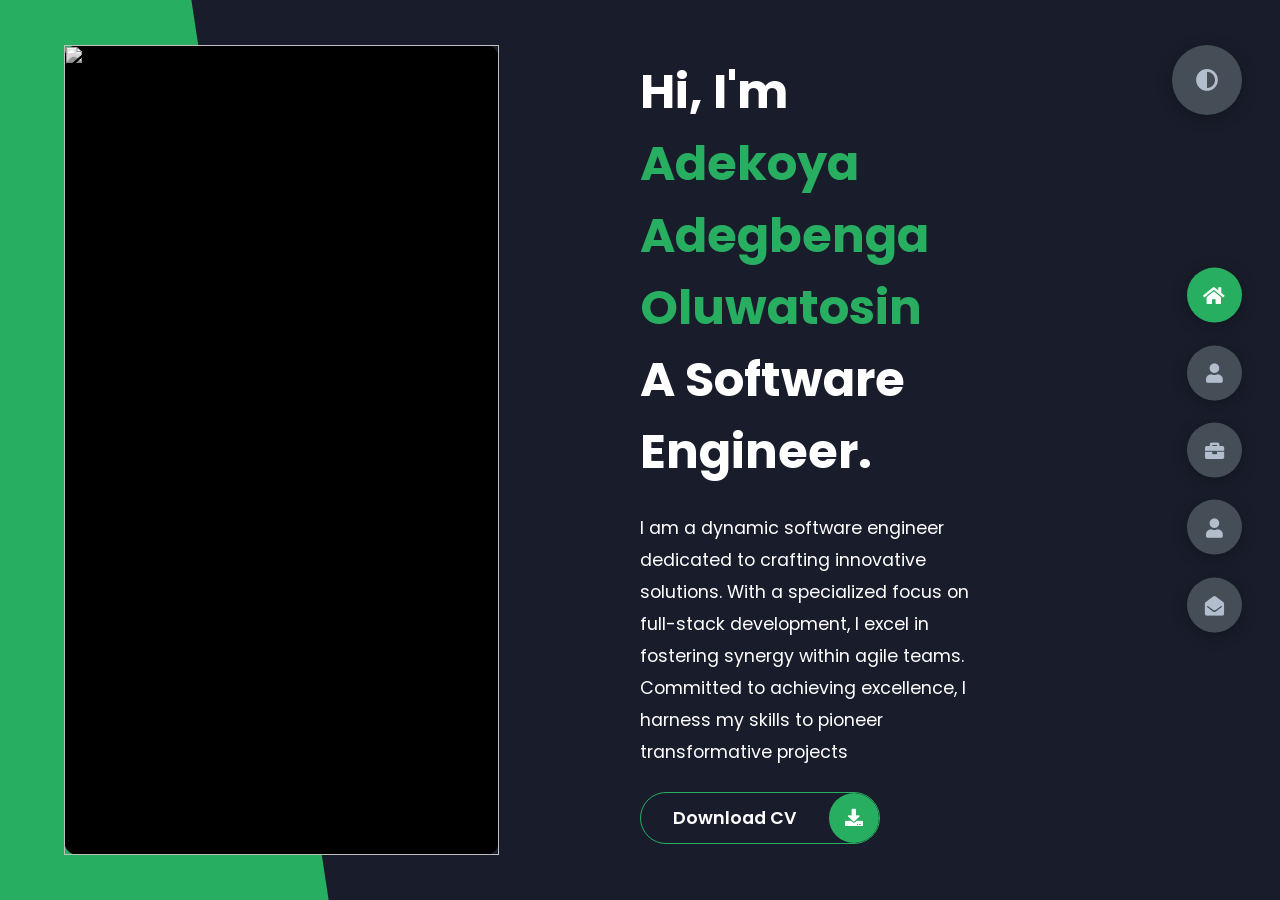
==== myportfolio/folio.html @ 49945e59 "done" ====
<!DOCTYPE html>
<html lang="en">
<head>
    <meta charset="UTF-8">
    <meta http-equiv="X-UA-Compatible" content="IE=edge">
    <meta name="viewport" content="width=device-width, initial-scale=1.0">
    <title>Portfolio</title>
    <link rel="stylesheet" href="folio.css">
    <link rel="preconnect" href="https://fonts.googleapis.com">
    <link rel="preconnect" href="https://fonts.gstatic.com" crossorigin>
    <link rel="stylesheet" href="https://cdnjs.cloudflare.com/ajax/libs/font-awesome/5.15.4/css/all.min.css" integrity="sha512-1ycn6IcaQQ40/MKBW2W4Rhis/DbILU74C1vSrLJxCq57o941Ym01SwNsOMqvEBFlcgUa6xLiPY/NS5R+E6ztJQ==" crossorigin="anonymous" referrerpolicy="no-referrer" />
    <link href="https://fonts.googleapis.com/css2?family=Poppins:wght@400;500;600;700;800&display=swap" rel="stylesheet">
</head>
<body class="main-content">
    <header class="container header active" id="home">
        <div class="header-content">
            <div class="left-header">
                <div class="h-shape"></div>
                <div class="image">
                    <img src="/asset/Saint.pic.jpg" alt="">
                </div>
            </div>
            <div class="right-header">
                <h2 class="name">
                    Hi, I'm <span>Adekoya Adegbenga Oluwatosin</span><br>
                    A Software Engineer.
                </h2>
                <p>
                I am a dynamic software engineer dedicated to crafting innovative solutions. With a specialized focus on full-stack development, I excel in fostering synergy within agile teams. Committed to achieving excellence, I harness my skills to pioneer transformative projects
                </p>
                <div class="btn-con">
                    <a href="" class="main-btn">
                        <span class="btn-text">Download CV</span>
                        <span class="btn-icon"><i class="fas fa-download"></i></span>
                    </a>
                </div>
            </div>
        </div>
    </header>
    <main>
        <section class="container about" id="about">
            <div class="main-title">
                <h2>My <span>Bio</span><span class="bg-text">my stats</span></h2>
            </div>
            <div class="about-container">
                <div class="left-about">
                    <!-- <h4>Elevator pitch</h4> -->
                    <p>
                        Adekoya Adegbenga Oluwatosin is a dedicated software developer with a current role at Codeweb Solutions, where he also serves as a tutor at Codeweb Academy, a division of Codeweb Solutions. His passion for creating innovative software solutions drives him to excel in his profession. As a software engineer, Ali-Adebambo aspires to become one of the most sought-after developers in the industry. His ultimate goal is to develop an application that will significantly enhance the lives of countless individuals. Throughout his career, Ali-Adebambo has achieved impressive milestones, demonstrating his expertise and commitment to excellence in software development. With a bright future ahead, he continues to make strides in his journey, impacting the world of technology and beyond
                    </p>
                </div>
                <div class="right-about">
                    <div class="about-item">
                        <div class="abt-text">
                            <p class="large-text">8+</p>
                            <p class="small-text">Projects <br /> Completed</p>
                        </div>
                    </div>
                    <div class="about-item">
                        <div class="abt-text">
                            <p class="large-text">2 years+</p>
                            <p class="small-text"> <br />of experience</p>
                        </div>
                    </div>
                    <div class="about-item">
                        <div class="abt-text">
                            <p class="large-text">20+</p>
                            <p class="small-text">Happy <br /> Clients</p>
                        </div>
                    </div>
                    <div class="about-item">
                        <div class="abt-text">
                            <p class="large-text">200+</p>
                            <p class="small-text">Customer <br /> reviews</p>
                        </div>
                    </div>
                </div>
            </div>
            <div class="about-stats">
                <h4 class="stat-title">My Skills</h4>
                <div class="progress-bars">
                    <div class="progress-bar">
                        <p class="prog-title">html5</p>
                        <div class="progress-con">
                            <p class="prog-text">100%</p>
                            <div class="progress">
                                <span class="html"></span>
                            </div>
                        </div>
                    </div>
                    <div class="progress-bar">
                        <p class="prog-title">CSS3</p>
                        <div class="progress-con">
                            <p class="prog-text">90%</p>
                            <div class="progress">
                                <span class="css"></span>
                            </div>
                        </div>
                    </div>
                    <div class="progress-bar">
                        <p class="prog-title">javascript</p>
                        <div class="progress-con">
                            <p class="prog-text">80%</p>
                            <div class="progress">
                                <span class="js"></span>
                            </div>
                        </div>
                    </div>
                    <!-- <div class="progress-bar">
                        <p class="prog-title">javascript</p>
                        <div class="progress-con">
                            <p class="prog-text">80%</p>
                            <div class="progress">
                                <span class="js"></span>
                            </div>
                        </div>
                    </div>
                    <div class="progress-bar">
                        <p class="prog-title">PHP</p>
                        <div class="progress-con">
                            <p class="prog-text">80%</p>
                            <div class="progress">
                                <span class="php"></span>
                            </div>
                        </div>
                    </div>
                    <div class="progress-bar">
                        <p class="prog-title">NodeJS</p>
                        <div class="progress-con">
                            <p class="prog-text">87%</p>
                            <div class="progress">
                                <span class="node"></span>
                            </div>
                        </div>
                    </div>
                    <div class="progress-bar">
                        <p class="prog-title">C#</p>
                        <div class="progress-con">
                            <p class="prog-text">80%</p>
                            <div class="progress">
                                <span class="c"></span>
                            </div>
                        </div>
                    </div> -->
                    <div class="progress-bar">
                        <p class="prog-title">Tailwind Css</p>
                        <div class="progress-con">
                            <p class="prog-text">70%</p>
                            <div class="progress">
                                <span class="python"></span>
                            </div>
                        </div>
                    </div>
                    <div class="progress-bar">
                        <p class="prog-title">Sql</p>
                        <div class="progress-con">
                            <p class="prog-text">100%</p>
                            <div class="progress">
                                <span class="html"></span>
                            </div>
                        </div>
                    </div>
                </div>
            </div>
            <!-- <h4 class="stat-title">My Timeline</h4> -->
            <div class="timeline">
                <!-- <div class="timeline-item">
                    <div class="tl-icon">
                        <i class="fas fa-briefcase"></i>
                    </div>
                    <p class="tl-duration">2021 - present</p>
                    <h5>Web Developer<span> - Codeweb Solutions</span></h5>
                    <p>
                       I am tasked with creating innovative software solutions,and simplify complexities.
                    </p>
                </div> -->
                <!-- <div class="timeline-item">
                    <div class="tl-icon">
                        <i class="fas fa-briefcase"></i>
                    </div>
                    <p class="tl-duration">2008 - 2011</p>
                    <h5>Software Engineer<span> - Boogle, Inc.</span></h5>
                    <p>
                        Lorem ipsum dolor sit amet consectetur adipisicing elit. Saepe quasi vero fugit.
                    </p>
                </div>
                <div class="timeline-item">
                    <div class="tl-icon">
                        <i class="fas fa-briefcase"></i>
                    </div>
                    <p class="tl-duration">2016 - 2017</p>
                    <h5>C++ Programmer<span> - Slime Tech</span></h5>
                    <p>
                        Lorem ipsum dolor sit amet consectetur adipisicing elit. Saepe quasi vero fugit.
                    </p>
                </div>
                <div class="timeline-item">
                    <div class="tl-icon">
                        <i class="fas fa-briefcase"></i>
                    </div>
                    <p class="tl-duration">2009 - 2013</p>
                    <h5>Business Degree<span> - Sussex University</span></h5>
                    <p>
                        Lorem ipsum dolor sit amet consectetur adipisicing elit. Saepe quasi vero fugit.
                    </p>
                </div>
                <div class="timeline-item">
                    <div class="tl-icon">
                        <i class="fas fa-briefcase"></i>
                    </div>
                    <p class="tl-duration">2013 - 2016</p>
                    <h5>Computer Science Degree<span> - Brookes University</span></h5>
                    <p>
                        Lorem ipsum dolor sit amet consectetur adipisicing elit. Saepe quasi vero fugit.
                    </p>
                </div>
                <div class="timeline-item">
                    <div class="tl-icon">
                        <i class="fas fa-briefcase"></i>
                    </div>
                    <p class="tl-duration">2017 - present</p>
                    <h5>3d Animation<span> - Brighton University</span></h5>
                    <p>
                        Lorem ipsum dolor sit amet consectetur adipisicing elit. Saepe quasi vero fugit.
                    </p>
                </div> -->
            </div>
        </section>
        <section class="container" id="portfolio">
            <div class="main-title">
                <h2>My <span>Portfolio</span><span class="bg-text">My Work</span></h2>
            </div>
            <p class="port-text">
                Here is some of my work that I've done in various programming languages.
            </p>
            <div class="portfolios">
                <div class="portfolio-item">
                    <div class="image">
                        <img src="img/C.png" alt="">
                    </div>
                    <h2>A C# .net project</h2>
                    <div class="hover-items">
                        <h3>Project Source</h3>
                        <div class="icons">
                            <a href="https://github.com/organism00/ZaraCakes" class="icon" target="_blank">
                                <i class="fab fa-github"></i>
                            </a>
                            <!-- <a href="#" class="icon">
                                <i class="fab fa-behance"></i>
                            </a>
                            <a href="#" class="icon">
                                <i class="fab fa-youtube"></i>
                            </a> -->
                            
                            <h2>A C# .net project</h2>
                        </div>
                    </div>
                </div>
                <div class="portfolio-item">
                    <div class="image">
                        <img src="img/php.png" alt="">
                    </div>
                    <h2>A .Net project turned into a Php version</h2>
                    <div class="hover-items">
                        <h3>Project Source</h3>
                        <div class="icons">
                            <a href="https://github.com/dabirideji/zaraTaste
                            " class="icon" target="_blank">
                                <i class="fab fa-github"></i>
                            </a>
                            <!-- <a href="#" class="icon">
                                <i class="fab fa-behance"></i>
                            </a>
                            <a href="#" class="icon">
                                <i class="fab fa-youtube"></i>
                            </a> -->
                            <h2>A .Net project turned into a Php version</h2>
                        </div>
                    </div>
                </div>
            
        </section>


        <section class="container" id="blogs">
            <div class="blogs-content">
                <div class="main-title">
                    <h2>About <span>Me</span><span class="bg-text"></span></h2>
                </div>
                <div class="blogs">
                    <div class="blog">
                        <div class="blog-text">
                            <h4>
                                Hello, Adekoya Adegbenga Oluwatosin, a results-driven software engineer with a passion for building cutting-edge solutions. My expertise lies in full-stack development,With a comprehensive skill set spanning HTML, CSS, JavaScript, SQL, PHP, Node.js, React, and Tailwind CSS, I offer a holistic approach to modern development,
                                and I thrive in collaborative, fast-paced environments. I have 2 years of experience in web development.
                                 <br /> <br /> 
                                 My background in full-stack development is complemented by a passion for optimizing user experiences and system performance. Proficient in crafting intuitive interfaces and seamlessly integrating technologies, I strive to exceed expectations with every project.
                                 <br> <br>
                                What truly sets me apart is my unwavering dedication to staying at the forefront of industry trends. I'm not just a developer; I'm a problem-solver, a creative thinker, and a constant learner.
                                 <br /> <br>
                                 I am uniquely positioned to offer these skills and more. I am driven by a desire to simplify complexities, making your clients' and employers' lives smoother and more efficient. Let's collaborate to bring your vision to life.
                                 <br />
                                 Eager to embark on this journey together,<br>
                                 <b><h1>Adekoya Adegbenga Oluwatosin</h1></b>
                            </h4>
                            <p>
                              
                            </p>
                        </div>
                    </div>
                    
            </div>
        </section>


        <section class="container contact" id="contact">
            <div class="contact-container">
                <div class="main-title">
                    <h2>Contact <span>Me</span><span class="bg-text">Contact</span></h2>
                </div>
                <div class="contact-content-con">
                    <div class="left-contact">
                        <h4>Contact me here</h4>
                        <p>
                          
                        </p>
                        <div class="contact-info">
                            <div class="contact-item">
                                <div class="icon">
                                    <i class="fas fa-map-marker-alt"></i>
                                    <span>Location:</span>
                                </div>
                                <p>
                                    Ikorodu, Lagos,Nigeria
                                </p>
                            </div>
                            <div class="contact-item">
                                <div class="icon">
                                    <i class="fas fa-envelope"></i>
                                    <span>Email: </span>
                                </div>
                                <p>
                                    <span>adegbengaoluwatosin61@gmail.com</span>
                                </p>
                            </div>
                            
                            <div class="contact-item">
                                <div class="icon">
                                    <i class="fas fa-phone"></i>
                                    <span>Mobile Number:</span>
                                </div>
                                <p>
                                    <span>07088028356</span>
                                </p>
                            </div>
                            <div class="contact-item">
                                <div class="icon">
                                    <i class="fas fa-globe-africa"></i>
                                    <span>Languages:</span>
                                </div>
                                <p>
                                    <span> English</span>
                                </p>
                            </div>
                        </div>
                        <div class="contact-icons">
                            <div class="contact-icon">
                                
                                <a href="#" target="_blank">
                                    <i class="fab fa-twitter"></i>
                                </a>
                                <a href="https://github.com/Fiyingithub" target="_blank">
                                    <i class="fab fa-github"></i><br>
                                </a>
                                <a href="#" target="_blank">
                                    <i class="fab fa-youtube"></i>
                                </a>
                            </div>
                        </div>
                    </div>
                    <div class="right-contact">
                        <form action="" class="contact-form">
                            <div class="input-control i-c-2">
                                <input type="text" required placeholder="YOUR NAME">
                                <input type="email" required placeholder="YOUR EMAIL">
                            </div>
                            <div class="input-control">
                                <input type="text" required placeholder="ENTER SUBJECT">
                            </div>
                            <div class="input-control">
                                <textarea name="" id="" cols="15" rows="8" placeholder="Message Here..."></textarea>
                            </div>
                            <div class="submit-btn">
                                <a href="#" class="main-btn">
                                    <span class="btn-text">Download CV</span>
                                    <span class="btn-icon"><i class="fas fa-download"></i></span>
                                </a>
                            </div>
                        </form>
                    </div>
                </div>
            </div>
        </section>
    </main>

    <div class="controls">
        <div class="control active-btn" data-id="home" >
            <i class="fas fa-home"></i>
        </div>
        <div class="control" data-id="about">
            <i class="fas fa-user"></i>
        </div>
        <div class="control" data-id="portfolio">
            <i class="fas fa-briefcase"></i>
        </div>
        <div class="control" data-id="blogs">
            <i class="fas fa-user"></i>
        </div>
        <div class="control" data-id="contact">
            <i class="fas fa-envelope-open"></i>
        </div>
    </div>
    <div class="theme-btn">
        <i class="fas fa-adjust"></i>
    </div>
    <script src="app.js"></script>
</body>
</html>
---- myportfolio/folio.css ----
* {
  margin: 0;
  padding: 0;
  box-sizing: border-box;
  list-style: none;
}

:root {
  --color-primary: #191d2b;
  --color-secondary: #27AE60;
  --color-white: #FFFFFF;
  --color-black: #000;
  --color-grey0: #f8f8f8;
  --color-grey-1: #dbe1e8;
  --color-grey-2: #b2becd;
  --color-grey-3: #6c7983;
  --color-grey-4: #454e56;
  --color-grey-5: #2a2e35;
  --color-grey-6: #12181b;
  --br-sm-2: 14px;
  --box-shadow-1: 0 3px 15px rgba(0,0,0,.3);
}

.light-mode {
  --color-primary: #FFFFFF;
  --color-secondary: #27AE60;;
  --color-white: #454e56;
  --color-black: #000;
  --color-grey0: #f8f8f8;
  --color-grey-1: #6c7983;
  --color-grey-2: #6c7983;
  --color-grey-3: #6c7983;
  --color-grey-4: #454e56;
  --color-grey-5: #f8f8f8;
  --color-grey-6: #12181b;
}

body {
  background-color: var(--color-primary);
  font-family: "Poppins", sans-serif;
  font-size: 1.1rem;
  color: var(--color-white);
  transition: all 0.4s ease-in-out;
}

a {
  display: inline-block;
  text-decoration: none;
  color: inherit;
  font-family: inherit;
}

header {
  min-height: 100vh;
  color: var(--color-white);
  overflow: hidden;
  padding: 0 !important;
}

section {
  min-height: 100vh;
  width: 100%;
  position: absolute;
  left: 0;
  top: 0;
  padding: 3rem 18rem;
}

.container {
  display: none;
  transform: translateY(-100%) scale(0);
  transition: all 0.4s ease-in-out;
  background-color: var(--color-primary);
}

.active {
  display: block;
  animation: appear 1s ease-in-out;
  transform: translateY(0) scaleY(1);
}
@keyframes appear {
  0% {
    transform: translateY(-100%) scaleY(0);
  }
  100% {
    transform: translateY(0) scaleY(1);
  }
}

.controls {
  position: fixed;
  z-index: 10;
  top: 50%;
  right: 3%;
  display: flex;
  flex-direction: column;
  align-items: center;
  justify-content: center;
  transform: translateY(-50%);
}
.controls .control {
  padding: 1rem;
  cursor: pointer;
  background-color: var(--color-grey-4);
  width: 55px;
  height: 55px;
  border-radius: 50%;
  display: flex;
  justify-content: center;
  align-items: center;
  margin: 0.7rem 0;
  box-shadow: var(--box-shadow-1);
}
.controls .control i {
  font-size: 1.2rem;
  color: var(--color-grey-2);
  pointer-events: none;
}
.controls .active-btn {
  background-color: var(--color-secondary);
  transition: all 0.4s ease-in-out;
}
.controls .active-btn i {
  color: var(--color-white);
}

.theme-btn {
  top: 5%;
  right: 3%;
  width: 70px;
  height: 70px;
  border-radius: 50%;
  background-color: var(--color-grey-4);
  cursor: pointer;
  position: fixed;
  display: flex;
  justify-content: center;
  align-items: center;
  box-shadow: 0 3px 15px rgba(0, 0, 0, 0.3);
  transition: all 0.1s ease-in-out;
}
.theme-btn:active {
  transform: translateY(-3px);
}
.theme-btn i {
  font-size: 1.4rem;
  color: var(--color-grey-2);
  pointer-events: none;
}

/*---------Header-content--------*/


.header-content {
  display: grid;
  grid-template-columns: repeat(2, 1fr);
  min-height: 100vh;
}
.header-content .left-header {
  display: flex;
  align-items: center;
  position: relative;
}
.header-content .left-header .h-shape {
  transition: all 0.4s ease-in-out;
  width: 65%;
  height: 100%;
  background-color: var(--color-secondary);
  position: absolute;
  left: 0;
  top: 0;
  z-index: -1;
  clip-path: polygon(0 0, 46% 0, 79% 100%, 0% 100%);
}
.header-content .left-header .image {
  border-radius: var(--br-sm-2);
  height: 90%;
  width: 68%;
  margin-left: 4rem;
  background-color: var(--color-black);
  transition: all 0.4s ease-in-out;
}
.header-content .left-header .image img {
  width: 100%;
  height: 100%;
  object-fit: cover;
  transition: all 0.4s ease-in-out;
  filter: grayscale(100%);
}
.header-content .left-header .image img:hover {
  filter: grayscale(0);
}
.header-content .right-header {
  display: flex;
  flex-direction: column;
  justify-content: center;
  padding-right: 18rem;
}
.header-content .right-header .name {
  font-size: 3rem;
}
.header-content .right-header .name span {
  color: var(--color-secondary);
}
.header-content .right-header p {
  margin: 1.5rem 0;
  line-height: 2rem;
}

/*--------About--------*/


.about-container {
  display: grid;
  grid-template-columns: repeat(2, 1fr);
  padding-top: 3.5rem;
  padding-bottom: 5rem;
}
.about-container .right-about {
  display: grid;
  grid-template-columns: repeat(2, 1fr);
  grid-gap: 2rem;
}
.about-container .right-about .about-item {
  border: 1px solid var(--color-grey-5);
  border-radius: 5px;
  transition: all 0.4s ease-in-out;
  box-shadow: 1px 2px 15px rgba(0, 0, 0, 0.1);
}
.about-container .right-about .about-item:hover {
  cursor: default;
  transform: translateY(-5px);
  border: 1px solid var(--color-secondary);
  box-shadow: 1px 4px 15px rgba(0, 0, 0, 0.32);
}
.about-container .right-about .about-item .abt-text {
  padding: 1.5rem;
  display: flex;
  flex-direction: column;
}
.about-container .right-about .about-item .abt-text .large-text {
  font-size: 3rem;
  font-weight: 700;
  color: var(--color-secondary);
}
.about-container .right-about .about-item .abt-text .small-text {
  padding-left: 3rem;
  position: relative;
  text-transform: uppercase;
  font-size: 1.2rem;
  color: var(--color-grey-1);
  letter-spacing: 2px;
}
.about-container .right-about .about-item .abt-text .small-text::before {
  content: "";
  position: absolute;
  left: 0;
  top: 15px;
  width: 2rem;
  height: 2px;
  background-color: var(--color-grey-5);
}
.about-container .left-about {
  padding-right: 5rem;
}
.about-container .left-about p {
  line-height: 2rem;
  padding: 1rem;
  color: var(--color-grey-1);
}
.about-container .left-about h4 {
  font-size: 2rem;
  text-transform: uppercase;
}

.about-stats {
  padding-bottom: 4rem;
}
.about-stats .progress-bars {
  display: grid;
  grid-template-columns: repeat(2, 1fr);
  grid-gap: 2rem;
}
.about-stats .progress-bars .progress-bar {
  display: flex;
  flex-direction: column;
}
.about-stats .progress-bars .progress-bar .prog-title {
  text-transform: uppercase;
  font-weight: 500;
}
.about-stats .progress-bars .progress-bar .progress-con {
  display: flex;
  align-items: center;
}
.about-stats .progress-bars .progress-bar .progress-con .prog-text {
  color: var(--color-grey-2);
}
.about-stats .progress-bars .progress-bar .progress-con .progress {
  width: 100%;
  height: 0.45rem;
  background-color: var(--color-grey-4);
  margin-left: 1rem;
  position: relative;
}
.about-stats .progress-bars .progress-bar .progress-con .progress span {
  position: absolute;
  top: 0;
  left: 0;
  height: 100%;
  background-color: var(--color-secondary);
  transition: all 0.4s ease-in-out;
  width: 60%;
}
.about-stats .progress-bars .progress-bar .progress-con .progress .html {
  width: 100%;
}
.about-stats .progress-bars .progress-bar .progress-con .progress .css {
  width: 95%;
}
.about-stats .progress-bars .progress-bar .progress-con .progress .js {
  width: 80%;
}

.about-stats .progress-bars .progress-bar .progress-con .progress .node {
  width: 87%;
}
.about-stats .progress-bars .progress-bar .progress-con .progress .php {
  width: 80%;
}
.about-stats .progress-bars .progress-bar .progress-con .progress .c {
  width: 80%;
}
.stat-title {
  text-transform: uppercase;
  font-size: 1.4rem;
  text-align: center;
  padding: 3.5rem 0;
  position: relative;
}
.stat-title::before {
  content: "";
  position: absolute;
  left: 50%;
  top: 0;
  width: 40%;
  height: 1px;
  background-color: var(--color-grey-5);
  transform: translateX(-50%);
}

/*----------Timeline------------*/


.timeline {
  display: grid;
  grid-template-columns: repeat(2, 1fr);
  grid-gap: 2rem;
  padding-bottom: 3rem;
}
.timeline .timeline-item {
  position: relative;
  padding-left: 3rem;
  border-left: 1px solid var(--color-grey-5);
}
.timeline .timeline-item .tl-icon {
  position: absolute;
  left: -27px;
  top: 0;
  background-color: var(--color-secondary);
  width: 50px;
  height: 50px;
  border-radius: 50%;
  display: flex;
  align-items: center;
  justify-content: center;
}
.timeline .timeline-item .tl-icon i {
  font-size: 1.3rem;
}
.timeline .timeline-item .tl-duration {
  padding: 0.2rem 0.6rem;
  background-color: var(--color-grey-5);
  border-radius: 15px;
  display: inline-block;
  font-size: 0.8rem;
  text-transform: uppercase;
  font-weight: 500;
}
.timeline .timeline-item h5 {
  padding: 1rem 0;
  text-transform: uppercase;
  font-size: 1.3rem;
  font-weight: 600;
}
.timeline .timeline-item h5 span {
  color: var(--color-grey-2);
  font-weight: 500;
  font-size: 1.2rem;
}
.timeline .timeline-item p {
  color: var(--color-grey-2);
}

.port-text {
  padding: 2rem 0;
  text-align: center;
}

.portfolios {
  display: grid;
  grid-template-columns: repeat(3, 1fr);
  grid-gap: 2rem;
  margin-top: 3rem;
}
.portfolios .portfolio-item {
  position: relative;
  border-radius: 15px;
}
.portfolios .portfolio-item img {
  width: 100%;
  height: 300px;
  object-fit: cover;
  border-radius: 15px;
}
.portfolios .portfolio-item .hover-items {
  width: 100%;
  height: 100%;
  background-color: var(--color-secondary);
  position: absolute;
  left: 0;
  top: 0;
  border-radius: 15px;
  display: flex;
  justify-content: center;
  align-items: center;
  flex-direction: column;
  opacity: 0;
  transform: scale(0);
  transition: all 0.4s ease-in-out;
}
.portfolios .portfolio-item .hover-items h3 {
  font-size: 1.5rem;
  color: var(--color-white);
  margin-bottom: 1.5rem;
}
.portfolios .portfolio-item .hover-items .icons {
  display: flex;
  justify-content: center;
  align-items: center;
}
.portfolios .portfolio-item .hover-items .icons .icon {
  background-color: var(--color-primary);
  border-radius: 50%;
  width: 50px;
  height: 50px;
  display: flex;
  align-items: center;
  justify-content: center;
  margin: 0 1rem;
  cursor: pointer;
  transition: all 0.4s ease-in-out;
}
.portfolios .portfolio-item .hover-items .icons .icon i {
  font-size: 1.5rem;
  color: var(--color-white);
  margin: 0 1rem;
}
.portfolios .portfolio-item .hover-items .icons .icon:hover {
  background-color: var(--color-white);
}
.portfolios .portfolio-item .hover-items .icons .icon:hover i {
  color: var(--color-primary);
}

.portfolio-item:hover .hover-items {
  opacity: 1;
  transform: scale(1);
}

.blogs {
  display: grid;
  grid-template-columns: repeat(3, 1fr);
  grid-gap: 2rem;
  margin-top: 3rem;
}
.blogs .blog {
  position: relative;
  background-color: var(--color-grey-5);
  border-radius: 5px;
  box-shadow: 1px 1px 20px rgba(0, 0, 0, 0.1);
  transition: all 0.4s ease-in-out;
}
.blogs .blog:hover {
  box-shadow: 1px 1px 20px rgba(0, 0, 0, 0.3);
  transform: translateY(-5px);
  transition: all 0.4s ease-in-out;
}
.blogs .blog:hover img {
  filter: grayscale(0);
  transform: scale(1.1);
  box-shadow: 0px 4px 15px rgba(0, 0, 0, 0.8);
}
.blogs .blog video {
  width: 100%;
  height: 400px;
  object-fit: cover;
  border-top-left-radius: 5px;
  border-top-right-radius: 5px;
  /* filter: grayscale(100%); */
  transition: all 0.4s ease-in-out;
}
.blogs .blog .blog-text {
  margin-top: -7px;
  padding: 1.1rem;
  border-top: 8px solid var(--color-secondary);
}
.blogs .blog .blog-text h4 {
  font-size: 1.5rem;
  margin-bottom: 0.7rem;
  transition: all 0.4s ease-in-out;
  cursor: pointer;
}
.blogs .blog .blog-text h4:hover {
  color: var(--color-secondary);
}
.blogs .blog .blog-text p {
  color: var(--color-grey-2);
  line-height: 2rem;
  padding-bottom: 1rem;
}

.contact-content-con {
  display: flex;
  padding-top: 3.5rem;
}
.contact-content-con .left-contact {
  flex: 2;
}
.contact-content-con .left-contact h4 {
  margin-top: 1rem;
  font-size: 2rem;
  text-transform: uppercase;
}
.contact-content-con .left-contact p {
  margin: 1rem 0;
  line-height: 2rem;
}
.contact-content-con .left-contact .contact-info .contact-item {
  display: flex;
  align-items: center;
  justify-content: space-between;
}
.contact-content-con .left-contact .contact-info .contact-item p {
  margin: 0.3rem 0 !important;
  padding: 0 !important;
}
.contact-content-con .left-contact .contact-info .contact-item .icon {
  display: grid;
  grid-template-columns: 40px 1fr;
}
.contact-content-con .left-contact .contact-info .contact-item .icon i {
  display: flex;
  align-items: center;
  font-size: 1.3rem;
}
.contact-content-con .left-contact .contact-icon {
  display: flex;
  margin-top: 2rem;
}
.contact-content-con .left-contact .contact-icon a {
  display: flex;
  align-items: center;
  color: var(--color-white);
  background-color: var(--color-grey-5);
  cursor: pointer;
  justify-content: center;
  width: 50px;
  height: 50px;
  border-radius: 50%;
  margin: 0 0.4rem;
  transition: all 0.4s ease-in-out;
}
.contact-content-con .left-contact .contact-icon a:hover {
  background-color: var(--color-secondary);
}
.contact-content-con .left-contact .contact-icon a:hover i {
  color: var(--color-primary);
}
.contact-content-con .left-contact .contact-icon a i {
  display: flex;
  align-items: center;
  justify-content: center;
  font-size: 1.3rem;
}
.contact-content-con .right-contact {
  flex: 3;
  margin-left: 3rem;
}
.contact-content-con .right-contact .input-control {
  margin: 1.5rem 0;
}
.contact-content-con .right-contact .input-control input, .contact-content-con .right-contact .input-control textarea {
  border-radius: 30px;
  font-weight: inherit;
  font-size: inherit;
  font-family: inherit;
  padding: 0.8rem 1.1rem;
  outline: none;
  border: none;
  background-color: var(--color-grey-5);
  width: 100%;
  color: var(--color-white);
  resize: none;
}
.contact-content-con .right-contact .i-c-2 {
  display: flex;
}
.contact-content-con .right-contact .i-c-2 :last-child {
  margin-left: 1.5rem;
}
.contact-content-con .right-contact .submit-btn {
  display: flex;
  justify-content: flex-start;
}

/*----------Independed components-------------*/


.btn-con {
  display: flex;
  align-self: flex-start;
}

.main-btn {
  border-radius: 30px;
  color: inherit;
  font-weight: 600;
  position: relative;
  border: 1px solid var(--color-secondary);
  display: flex;
  align-self: flex-start;
  align-items: center;
  overflow: hidden;
}
.main-btn .btn-text {
  padding: 0 2rem;
}
.main-btn .btn-icon {
  background-color: var(--color-secondary);
  display: flex;
  align-items: center;
  justify-content: center;
  border-radius: 50%;
  padding: 1rem;
}
.main-btn::before {
  content: "";
  position: absolute;
  top: 0;
  right: 0;
  transform: translateX(100%);
  transition: all 0.4s ease-out;
  z-index: -1;
}
.main-btn:hover {
  transition: all 0.4s ease-out;
}
.main-btn:hover::before {
  width: 100%;
  height: 100%;
  background-color: var(--color-secondary);
  transform: translateX(0);
  transition: all 0.4s ease-out;
}

.main-title {
  text-align: center;
}
.main-title h2 {
  position: relative;
  text-transform: uppercase;
  font-size: 4rem;
  font-weight: 700;
}
.main-title h2 span {
  color: var(--color-secondary);
}
.main-title h2 .bg-text {
  position: absolute;
  top: 50%;
  left: 50%;
  color: var(--color-grey-5);
  transition: all 0.4s ease-in-out;
  z-index: -1;
  transform: translate(-50%, -50%);
  font-weight: 800;
  font-size: 6.3rem;
}

.about-container .left-about p {
  padding-left: 0;
}

@media screen and (max-width: 600px) {
  header {
    padding: 0 !important;
  }

  .theme-btn {
    width: 50px;
    height: 50px;
  }

  .header-content {
    grid-template-columns: repeat(1, 1fr);
    padding-bottom: 6rem;
  }

  .left-header .h-shape {
    display: none;
  }

  .right-header {
    grid-row: 1;
    padding-right: 0rem !important;
    width: 90%;
    margin: 0 auto;
  }
  .right-header .name {
    font-size: 2.5rem !important;
    text-align: center;
    padding-top: 3rem;
  }

  .header-content .left-header .image {
    margin: 0 auto;
    width: 90%;
  }

  .controls {
    top: auto;
    bottom: 0;
    flex-direction: row;
    justify-content: center;
    left: 50%;
    transform: translateX(-50%);
    width: 100%;
    background-color: var(--color-grey-5);
  }
  .controls .control {
    margin: 1rem 0.3rem;
  }

  .about-container {
    grid-template-columns: repeat(1, 1fr);
  }
  .about-container .right-about {
    grid-template-columns: repeat(1, 1fr);
    padding-top: 2.5rem;
  }
  .about-container .left-about {
    padding-right: 0;
  }
  .about-container .left-about p {
    padding-left: 0;
  }

  .timeline {
    grid-template-columns: repeat(1, 1fr);
    padding-bottom: 6rem;
  }

  .container {
    padding: 2rem 2.5rem !important;
  }

  .about-stats .progress-bars {
    grid-template-columns: repeat(1, 1fr);
  }

  .portfolios {
    grid-template-columns: repeat(1, 1fr);
    padding-bottom: 6rem;
    margin-top: 1rem;
  }

  .blogs {
    grid-template-columns: repeat(1, 1fr);
    padding-bottom: 6rem;
  }

  .contact-content-con {
    flex-direction: column;
  }
  .contact-content-con .right-contact {
    margin-left: 0;
    margin-top: 2.5rem;
  }

  .contact-content-con .right-contact .i-c-2 {
    flex-direction: column;
  }

  .contact-content-con .right-contact .i-c-2 :last-child {
    margin-left: 0;
    margin-top: 1.5rem;
  }

  .contact-content-con .right-contact {
    margin-bottom: 6rem;
  }

  .contact-item {
    flex-direction: column;
    margin: 1rem 0;
  }
  .contact-item p {
    font-size: 15px;
    color: var(--color-grey-2);
  }
  .contact-item span {
    font-size: 15px;
  }
  .contact-item .icon {
    grid-template-columns: 25px 1fr;
  }

  .main-title h2 {
    font-size: 2rem;
  }
  .main-title h2 span {
    font-size: 2.3rem;
  }
  .main-title h2 .bg-text {
    font-size: 2.3rem;
  }
}
@media screen and (max-width: 1432px) {
  .container {
    padding: 7rem 11rem;
  }

  .contact-content-con {
    flex-direction: column;
  }
  .contact-content-con .right-contact {
    margin-left: 0;
    margin-top: 2.5rem;
  }

  .contact-content-con .right-contact .i-c-2 {
    flex-direction: column;
  }

  .contact-content-con .right-contact .i-c-2 :last-child {
    margin-left: 0;
    margin-top: 1.5rem;
  }

  .contact-content-con .right-contact {
    margin-bottom: 6rem;
  }

  .main-title h2 .bg-text {
    font-size: 5.5rem;
  }
}
@media screen and (max-width: 1250px) {
  .blogs {
    grid-template-columns: repeat(2, 1fr);
    margin-top: 6rem;
  }

  .portfolios {
    grid-template-columns: repeat(2, 1fr);
  }

  .header-content .right-header {
    padding-right: 9rem;
  }
}
@media screen and (max-width: 660px) {
  .blogs {
    grid-template-columns: repeat(1, 1fr);
  }

  .portfolios {
    grid-template-columns: repeat(1, 1fr);
  }
}
@media screen and (max-width: 1070px) {
  .about-container {
    grid-template-columns: repeat(1, 1fr);
  }
  .about-container .right-about {
    padding-top: 2.5rem;
  }

  .main-title h2 {
    font-size: 4rem;
  }
  .main-title h2 span {
    font-size: 4rem;
  }
  .main-title h2 .bg-text {
    font-size: 4.5rem;
  }
}
@media screen and (max-width: 970px) {
  .container {
    padding: 7rem 6rem;
  }

  .about-container .left-about {
    padding-right: 0rem;
  }

  .header-content {
    grid-template-columns: repeat(1, 1fr);
    padding-bottom: 6rem;
  }

  .left-header .h-shape {
    display: none;
  }
  .left-header .image {
    width: 90% !important;
    margin: 0 auto !important;
  }

  .right-header {
    grid-row: 1;
    padding-right: 0rem !important;
    width: 90%;
    margin: 0 auto;
  }
  .right-header .name {
    font-size: 2.5rem !important;
    text-align: center;
    padding-top: 3rem;
  }
}
@media screen and (max-width: 700px) {
  .container {
    padding: 7rem 3rem;
  }

  .about-stats .progress-bars {
    grid-template-columns: repeat(1, 1fr);
  }

  .about-container .right-about {
    grid-template-columns: repeat(1, 1fr);
  }

  .timeline {
    grid-template-columns: repeat(1, 1fr);
  }

  .main-title h2 {
    font-size: 3rem;
  }
  .main-title h2 span {
    font-size: 3rem;
  }
  .main-title h2 .bg-text {
    font-size: 4rem;
  }
}

/*# sourceMappingURL=styles.css.map */
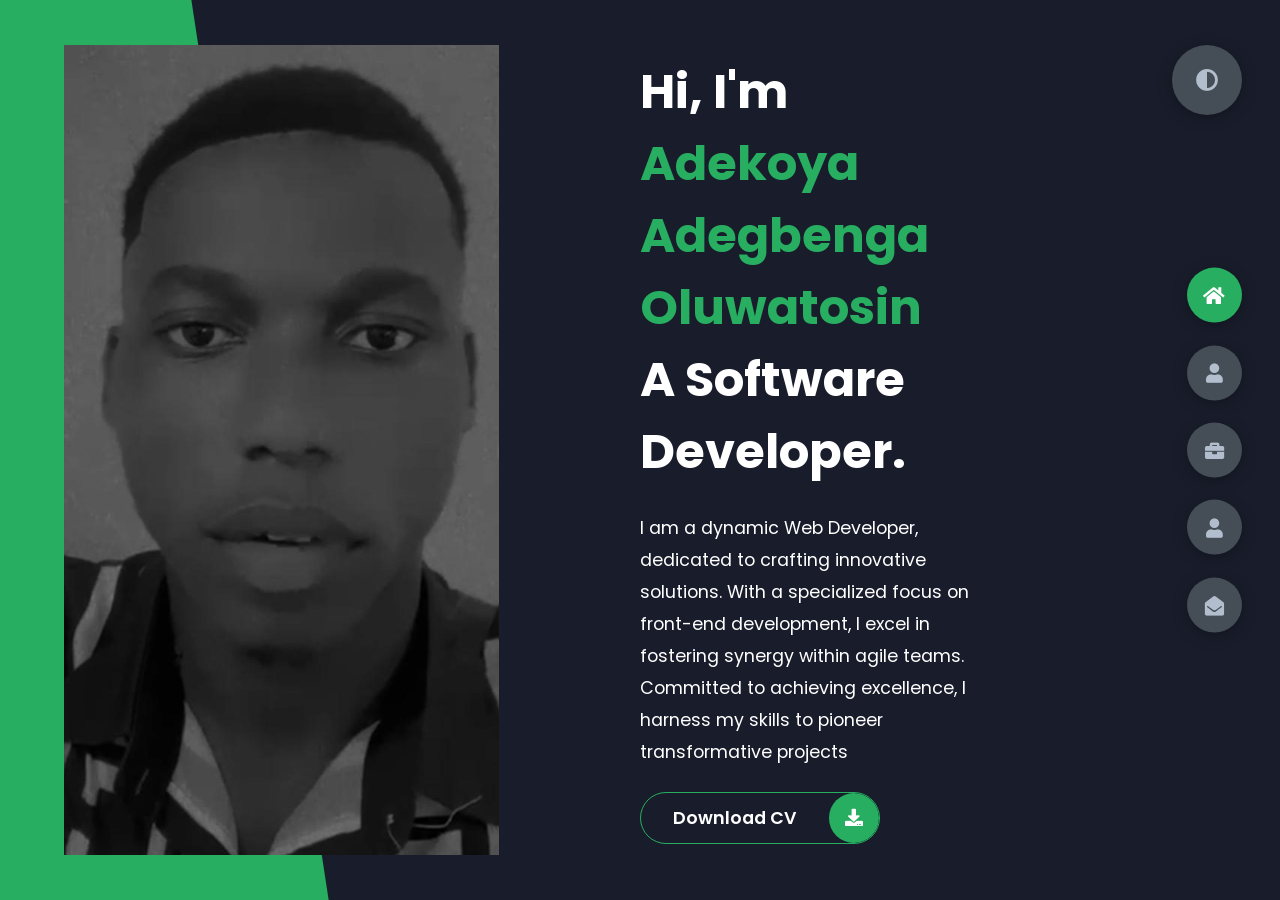
==== commit 13640bc4: "portfolio updated" ====
--- a/myportfolio/folio.html
+++ b/myportfolio/folio.html
@@ -17,19 +17,19 @@
             <div class="left-header">
                 <div class="h-shape"></div>
                 <div class="image">
-                    <img src="/asset/Saint.pic.jpg" alt="">
+                    <img src="asset/Saint.pic.jpg" alt="">
                 </div>
             </div>
             <div class="right-header">
                 <h2 class="name">
                     Hi, I'm <span>Adekoya Adegbenga Oluwatosin</span><br>
-                    A Software Engineer.
+                    A Software Developer.
                 </h2>
                 <p>
-                I am a dynamic software engineer dedicated to crafting innovative solutions. With a specialized focus on full-stack development, I excel in fostering synergy within agile teams. Committed to achieving excellence, I harness my skills to pioneer transformative projects
+                I am a dynamic Web Developer, dedicated to crafting innovative solutions. With a specialized focus on front-end development, I excel in fostering synergy within agile teams. Committed to achieving excellence, I harness my skills to pioneer transformative projects
                 </p>
                 <div class="btn-con">
-                    <a href="" class="main-btn">
+                    <a href="asset/Adegbenga-Oluwatosin-Adekoya-FlowCV-Resume-20240410 (1) (1).pdf" class="main-btn">
                         <span class="btn-text">Download CV</span>
                         <span class="btn-icon"><i class="fas fa-download"></i></span>
                     </a>
@@ -44,15 +44,15 @@
             </div>
             <div class="about-container">
                 <div class="left-about">
-                    <!-- <h4>Elevator pitch</h4> -->
+            
                     <p>
-                        Adekoya Adegbenga Oluwatosin is a dedicated software developer with a current role at Codeweb Solutions, where he also serves as a tutor at Codeweb Academy, a division of Codeweb Solutions. His passion for creating innovative software solutions drives him to excel in his profession. As a software engineer, Ali-Adebambo aspires to become one of the most sought-after developers in the industry. His ultimate goal is to develop an application that will significantly enhance the lives of countless individuals. Throughout his career, Ali-Adebambo has achieved impressive milestones, demonstrating his expertise and commitment to excellence in software development. With a bright future ahead, he continues to make strides in his journey, impacting the world of technology and beyond
+                        Adekoya Adegbenga Oluwatosin is a dedicated software developer with a current role at Codeweb Solutions, where he also serves as a tutor at Codeweb Academy, a division of Codeweb Solutions. His passion for creating innovative software solutions drives him to excel in his profession. As a software developer, Adekoya Adegbenga aspires to become one of the most sought-after developers in the industry. His ultimate goal is to develop an application that will significantly enhance the lives of countless individuals. Throughout his career, Adekoya Adegbenga has achieved impressive milestones, demonstrating his expertise and commitment to excellence in software development. With a bright future ahead, he continues to make strides in his journey, impacting the world of technology and beyond
                     </p>
                 </div>
                 <div class="right-about">
                     <div class="about-item">
                         <div class="abt-text">
-                            <p class="large-text">8+</p>
+                            <p class="large-text">10+</p>
                             <p class="small-text">Projects <br /> Completed</p>
                         </div>
                     </div>
@@ -106,24 +106,27 @@
                             </div>
                         </div>
                     </div>
-                    <!-- <div class="progress-bar">
-                        <p class="prog-title">javascript</p>
+
+                    <div class="progress-bar">
+                        <p class="prog-title">PHP</p>
                         <div class="progress-con">
                             <p class="prog-text">80%</p>
                             <div class="progress">
-                                <span class="js"></span>
-                            </div>
-                        </div>
-                    </div>
-                    <div class="progress-bar">
-                        <p class="prog-title">PHP</p>
-                        <div class="progress-con">
-                            <p class="prog-text">80%</p>
-                            <div class="progress">
                                 <span class="php"></span>
                             </div>
                         </div>
                     </div>
+
+                    <div class="progress-bar">
+                        <p class="prog-title">React.JS</p>
+                        <div class="progress-con">
+                            <p class="prog-text">90%</p>
+                            <div class="progress">
+                                <span class="css"></span>
+                            </div>
+                        </div>
+                    </div> 
+                    
                     <div class="progress-bar">
                         <p class="prog-title">NodeJS</p>
                         <div class="progress-con">
@@ -133,21 +136,13 @@
                             </div>
                         </div>
                     </div>
-                    <div class="progress-bar">
-                        <p class="prog-title">C#</p>
-                        <div class="progress-con">
-                            <p class="prog-text">80%</p>
-                            <div class="progress">
-                                <span class="c"></span>
-                            </div>
-                        </div>
-                    </div> -->
-                    <div class="progress-bar">
-                        <p class="prog-title">Tailwind Css</p>
-                        <div class="progress-con">
-                            <p class="prog-text">70%</p>
-                            <div class="progress">
-                                <span class="python"></span>
+
+                    <div class="progress-bar">
+                        <p class="prog-title">TailwindCSS</p>
+                        <div class="progress-con">
+                            <p class="prog-text">90%</p>
+                            <div class="progress">
+                                <span class="css"></span>
                             </div>
                         </div>
                     </div>
@@ -162,119 +157,46 @@
                     </div>
                 </div>
             </div>
-            <!-- <h4 class="stat-title">My Timeline</h4> -->
-            <div class="timeline">
-                <!-- <div class="timeline-item">
-                    <div class="tl-icon">
-                        <i class="fas fa-briefcase"></i>
-                    </div>
-                    <p class="tl-duration">2021 - present</p>
-                    <h5>Web Developer<span> - Codeweb Solutions</span></h5>
-                    <p>
-                       I am tasked with creating innovative software solutions,and simplify complexities.
-                    </p>
-                </div> -->
-                <!-- <div class="timeline-item">
-                    <div class="tl-icon">
-                        <i class="fas fa-briefcase"></i>
-                    </div>
-                    <p class="tl-duration">2008 - 2011</p>
-                    <h5>Software Engineer<span> - Boogle, Inc.</span></h5>
-                    <p>
-                        Lorem ipsum dolor sit amet consectetur adipisicing elit. Saepe quasi vero fugit.
-                    </p>
-                </div>
-                <div class="timeline-item">
-                    <div class="tl-icon">
-                        <i class="fas fa-briefcase"></i>
-                    </div>
-                    <p class="tl-duration">2016 - 2017</p>
-                    <h5>C++ Programmer<span> - Slime Tech</span></h5>
-                    <p>
-                        Lorem ipsum dolor sit amet consectetur adipisicing elit. Saepe quasi vero fugit.
-                    </p>
-                </div>
-                <div class="timeline-item">
-                    <div class="tl-icon">
-                        <i class="fas fa-briefcase"></i>
-                    </div>
-                    <p class="tl-duration">2009 - 2013</p>
-                    <h5>Business Degree<span> - Sussex University</span></h5>
-                    <p>
-                        Lorem ipsum dolor sit amet consectetur adipisicing elit. Saepe quasi vero fugit.
-                    </p>
-                </div>
-                <div class="timeline-item">
-                    <div class="tl-icon">
-                        <i class="fas fa-briefcase"></i>
-                    </div>
-                    <p class="tl-duration">2013 - 2016</p>
-                    <h5>Computer Science Degree<span> - Brookes University</span></h5>
-                    <p>
-                        Lorem ipsum dolor sit amet consectetur adipisicing elit. Saepe quasi vero fugit.
-                    </p>
-                </div>
-                <div class="timeline-item">
-                    <div class="tl-icon">
-                        <i class="fas fa-briefcase"></i>
-                    </div>
-                    <p class="tl-duration">2017 - present</p>
-                    <h5>3d Animation<span> - Brighton University</span></h5>
-                    <p>
-                        Lorem ipsum dolor sit amet consectetur adipisicing elit. Saepe quasi vero fugit.
-                    </p>
-                </div> -->
-            </div>
+        
         </section>
+
         <section class="container" id="portfolio">
             <div class="main-title">
                 <h2>My <span>Portfolio</span><span class="bg-text">My Work</span></h2>
             </div>
             <p class="port-text">
-                Here is some of my work that I've done in various programming languages.
+                Here is some of my work that I've done.
             </p>
             <div class="portfolios">
                 <div class="portfolio-item">
                     <div class="image">
-                        <img src="img/C.png" alt="">
-                    </div>
-                    <h2>A C# .net project</h2>
+                        <img src="asset/jumia2.jpg" alt="">
+                    </div>
+                    <h2>An ecomerce project </h2>
                     <div class="hover-items">
-                        <h3>Project Source</h3>
+                
                         <div class="icons">
-                            <a href="https://github.com/organism00/ZaraCakes" class="icon" target="_blank">
+                            <a href="https://github.com/Fiyingithub/Jumia-clone.git" class="icon" target="_blank">
                                 <i class="fab fa-github"></i>
                             </a>
-                            <!-- <a href="#" class="icon">
-                                <i class="fab fa-behance"></i>
-                            </a>
-                            <a href="#" class="icon">
-                                <i class="fab fa-youtube"></i>
-                            </a> -->
                             
-                            <h2>A C# .net project</h2>
+                            <h2>A project with TailwindCSS and JavaScript</h2>
                         </div>
                     </div>
                 </div>
                 <div class="portfolio-item">
                     <div class="image">
-                        <img src="img/php.png" alt="">
-                    </div>
-                    <h2>A .Net project turned into a Php version</h2>
+                        <img src="asset/JUMIA.jpg" alt="">
+                    </div>
+                    <h2>A React.jS Project</h2>
                     <div class="hover-items">
-                        <h3>Project Source</h3>
+                    
                         <div class="icons">
                             <a href="https://github.com/dabirideji/zaraTaste
                             " class="icon" target="_blank">
                                 <i class="fab fa-github"></i>
                             </a>
-                            <!-- <a href="#" class="icon">
-                                <i class="fab fa-behance"></i>
-                            </a>
-                            <a href="#" class="icon">
-                                <i class="fab fa-youtube"></i>
-                            </a> -->
-                            <h2>A .Net project turned into a Php version</h2>
+                            <h2>Styled with TailwindCSS and React.js</h2>
                         </div>
                     </div>
                 </div>
@@ -291,12 +213,12 @@
                     <div class="blog">
                         <div class="blog-text">
                             <h4>
-                                Hello, Adekoya Adegbenga Oluwatosin, a results-driven software engineer with a passion for building cutting-edge solutions. My expertise lies in full-stack development,With a comprehensive skill set spanning HTML, CSS, JavaScript, SQL, PHP, Node.js, React, and Tailwind CSS, I offer a holistic approach to modern development,
+                                Hello, Adekoya Adegbenga Oluwatosin, a results-driven software developer with a passion for building cutting-edge solutions. My expertise lies in front-end development,With a comprehensive skill set spanning HTML, CSS, JavaScript, React, SQL, PHP,NodeJS, and Tailwind CSS, I offer a holistic approach to modern development,
                                 and I thrive in collaborative, fast-paced environments. I have 2 years of experience in web development.
                                  <br /> <br /> 
                                  My background in full-stack development is complemented by a passion for optimizing user experiences and system performance. Proficient in crafting intuitive interfaces and seamlessly integrating technologies, I strive to exceed expectations with every project.
                                  <br> <br>
-                                What truly sets me apart is my unwavering dedication to staying at the forefront of industry trends. I'm not just a developer; I'm a problem-solver, a creative thinker, and a constant learner.
+                                 What truly sets me apart is my unwavering dedication to staying at the forefront of industry trends. I'm not just a developer; I'm a problem-solver, a creative thinker, and a constant learner.
                                  <br /> <br>
                                  I am uniquely positioned to offer these skills and more. I am driven by a desire to simplify complexities, making your clients' and employers' lives smoother and more efficient. Let's collaborate to bring your vision to life.
                                  <br />
@@ -366,7 +288,7 @@
                         <div class="contact-icons">
                             <div class="contact-icon">
                                 
-                                <a href="#" target="_blank">
+                                <a href="https://x.com/fiyintech?s=21" target="_blank">
                                     <i class="fab fa-twitter"></i>
                                 </a>
                                 <a href="https://github.com/Fiyingithub" target="_blank">
@@ -391,7 +313,7 @@
                                 <textarea name="" id="" cols="15" rows="8" placeholder="Message Here..."></textarea>
                             </div>
                             <div class="submit-btn">
-                                <a href="#" class="main-btn">
+                                <a href="asset/Adegbenga-Oluwatosin-Adekoya-FlowCV-Resume-20240410 (1) (1).pdf" class="main-btn">
                                     <span class="btn-text">Download CV</span>
                                     <span class="btn-icon"><i class="fas fa-download"></i></span>
                                 </a>
